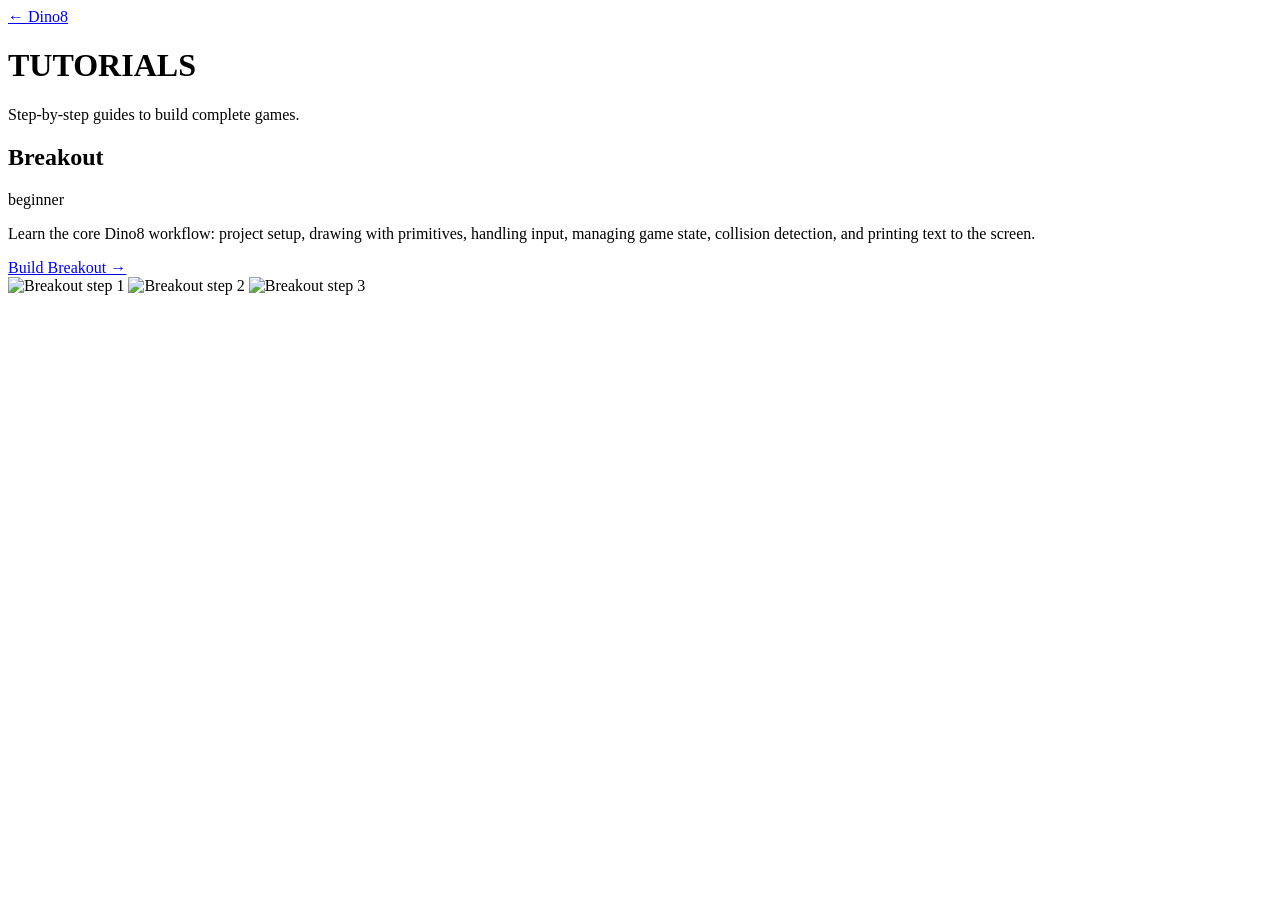
==== tutorials/index.html @ 54c7626a "deploy site update" ====
<!DOCTYPE html>
<html lang="en">
<head>
  <meta charset="UTF-8">
  <meta name="viewport" content="width=device-width, initial-scale=1.0">
  <title>Dino8 Tutorials</title>
  <link rel="icon" href="../favicon.ico" type="image/x-icon">
  <link rel="stylesheet" href="../shared.css">
  <link rel="stylesheet" href="../tutorials.css">
</head>
<body>
  <div class="tutorials-index">
    <a href="../" class="back">&larr; Dino8</a>
    <h1>TUTORIALS</h1>
    <p class="subtitle">Step-by-step guides to build complete games.</p>

    <div class="tutorial-card">
      <div class="tutorial-row">
        <div class="tutorial-text">
          <h2>Breakout</h2>
          <div class="tutorial-tags">
            <span class="tag tag-beginner">beginner</span>
          </div>
          <p>Learn the core Dino8 workflow: project setup, drawing with primitives, handling input, managing game state, collision detection, and printing text to the screen.</p>
          <a href="breakout.html" class="tutorial-btn">Build Breakout &rarr;</a>
        </div>
        <div class="carousel" id="breakoutCarousel">
          <img src="images/breakout/breakout-01.gif" alt="Breakout step 1" class="active">
          <img src="images/breakout/breakout-02.gif" alt="Breakout step 2">
          <img src="images/breakout/breakout-03.gif" alt="Breakout step 3">
          <div class="carousel-dots">
            <span class="active" onclick="showSlide(0)"></span>
            <span onclick="showSlide(1)"></span>
            <span onclick="showSlide(2)"></span>
          </div>
        </div>
      </div>
    </div>

  </div>

  <script>
    (function() {
      const imgs = document.querySelectorAll('#breakoutCarousel img');
      const dots = document.querySelectorAll('#breakoutCarousel .carousel-dots span');
      let current = 0;
      let timer;

      function show(i) {
        imgs[current].classList.remove('active');
        dots[current].classList.remove('active');
        current = i;
        imgs[current].classList.add('active');
        dots[current].classList.add('active');
      }

      function advance() {
        show((current + 1) % imgs.length);
      }

      function startTimer() {
        clearInterval(timer);
        timer = setInterval(advance, 4000);
      }

      window.showSlide = function(i) {
        show(i);
        startTimer();
      };

      startTimer();
    })();
  </script>
<script defer src='https://static.cloudflareinsights.com/beacon.min.js' data-cf-beacon='{"token": "9dc93ba2c8d94e1e8cf8f0b85616ad6d"}'></script>
</body>
</html>
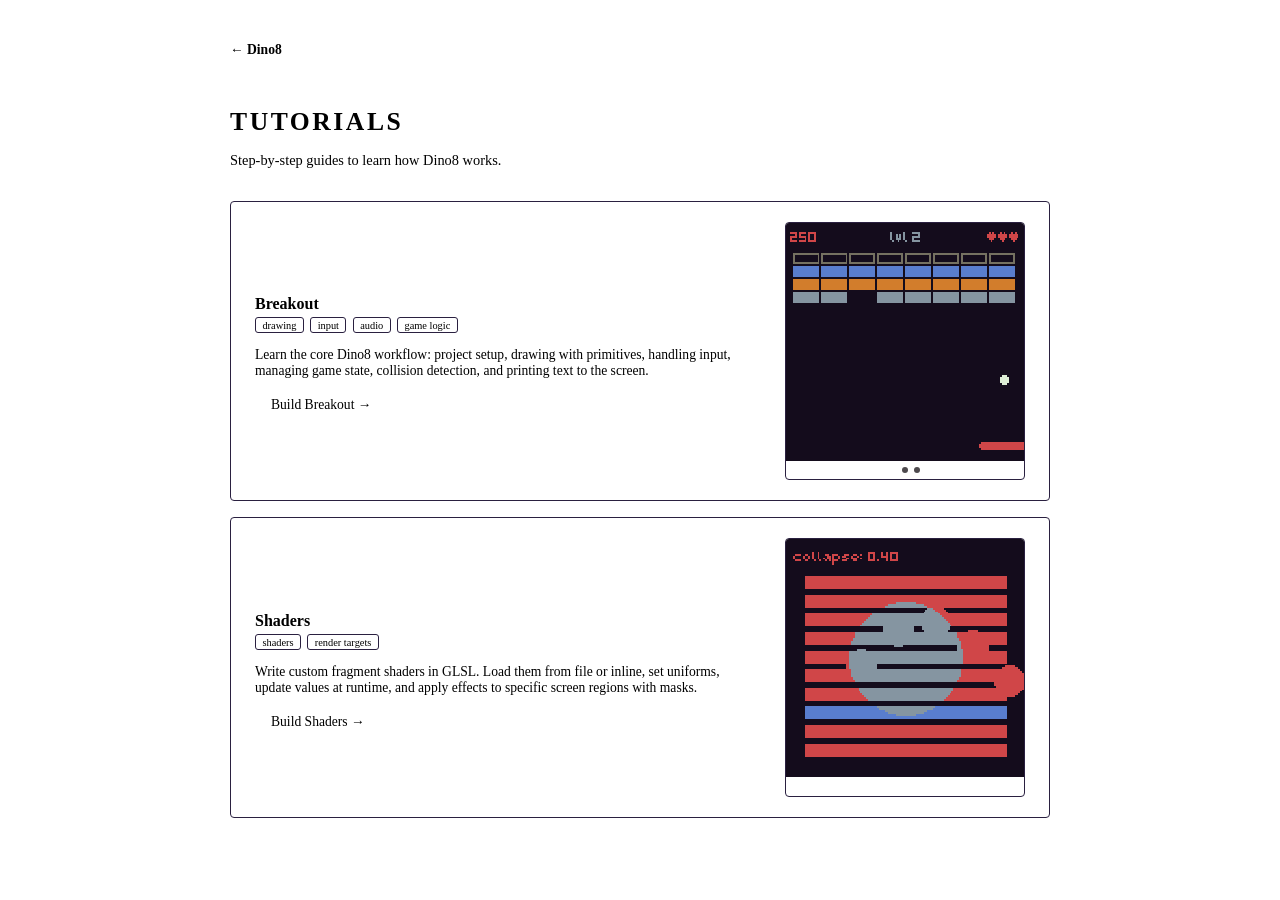
==== commit c8c18a5c: "deploy site update" ====
--- a/tutorials/index.html
+++ b/tutorials/index.html
@@ -12,65 +12,69 @@
   <div class="tutorials-index">
     <a href="../" class="back">&larr; Dino8</a>
     <h1>TUTORIALS</h1>
-    <p class="subtitle">Step-by-step guides to build complete games.</p>
-
-    <div class="tutorial-card">
-      <div class="tutorial-row">
-        <div class="tutorial-text">
-          <h2>Breakout</h2>
-          <div class="tutorial-tags">
-            <span class="tag tag-beginner">beginner</span>
-          </div>
-          <p>Learn the core Dino8 workflow: project setup, drawing with primitives, handling input, managing game state, collision detection, and printing text to the screen.</p>
-          <a href="breakout.html" class="tutorial-btn">Build Breakout &rarr;</a>
-        </div>
-        <div class="carousel" id="breakoutCarousel">
-          <img src="images/breakout/breakout-01.gif" alt="Breakout step 1" class="active">
-          <img src="images/breakout/breakout-02.gif" alt="Breakout step 2">
-          <img src="images/breakout/breakout-03.gif" alt="Breakout step 3">
-          <div class="carousel-dots">
-            <span class="active" onclick="showSlide(0)"></span>
-            <span onclick="showSlide(1)"></span>
-            <span onclick="showSlide(2)"></span>
-          </div>
-        </div>
-      </div>
-    </div>
-
+    <p class="subtitle">Step-by-step guides to learn how Dino8 works.</p>
+    <div id="tutorial-list"></div>
   </div>
 
+  <script src="../components/carousel.js"></script>
   <script>
+    var tutorials = [
+      {
+        title: "Breakout",
+        tags: ["drawing", "input", "audio", "game logic"],
+        description: "Learn the core Dino8 workflow: project setup, drawing with primitives, handling input, managing game state, collision detection, and printing text to the screen.",
+        href: "breakout/",
+        label: "Build Breakout",
+        images: [
+          "breakout/breakout-01.gif",
+          "breakout/breakout-02.gif",
+          "breakout/breakout-03.gif",
+        ],
+      },
+      {
+        title: "Shaders",
+        tags: ["shaders", "render targets"],
+        description: "Write custom fragment shaders in GLSL. Load them from file or inline, set uniforms, update values at runtime, and apply effects to specific screen regions with masks.",
+        href: "shaders-1/",
+        label: "Build Shaders",
+        images: [
+          "shaders-1/shaders-1-01.gif",
+        ],
+      },
+    ];
+
     (function() {
-      const imgs = document.querySelectorAll('#breakoutCarousel img');
-      const dots = document.querySelectorAll('#breakoutCarousel .carousel-dots span');
-      let current = 0;
-      let timer;
+      var list = document.getElementById('tutorial-list');
 
-      function show(i) {
-        imgs[current].classList.remove('active');
-        dots[current].classList.remove('active');
-        current = i;
-        imgs[current].classList.add('active');
-        dots[current].classList.add('active');
-      }
+      tutorials.forEach(function(t) {
+        var card = document.createElement('div');
+        card.className = 'tutorial-card';
 
-      function advance() {
-        show((current + 1) % imgs.length);
-      }
+        var tags = t.tags.map(function(tag) {
+          return '<span class="tag">' + tag + '</span>';
+        }).join('');
 
-      function startTimer() {
-        clearInterval(timer);
-        timer = setInterval(advance, 4000);
-      }
+        var carouselWrap = document.createElement('div');
+        carouselWrap.className = 'carousel-wrap';
 
-      window.showSlide = function(i) {
-        show(i);
-        startTimer();
-      };
+        card.innerHTML = '<div class="tutorial-row">' +
+          '<div class="tutorial-text">' +
+            '<h2>' + t.title + '</h2>' +
+            '<div class="tutorial-tags">' + tags + '</div>' +
+            '<p>' + t.description + '</p>' +
+            '<a href="' + t.href + '" class="tutorial-btn">' + t.label + ' &rarr;</a>' +
+          '</div>' +
+        '</div>';
 
-      startTimer();
+        if (t.images.length > 0) {
+          card.querySelector('.tutorial-row').appendChild(carouselWrap);
+          Carousel.create(carouselWrap, t.images, t.title, 4000);
+        }
+
+        list.appendChild(card);
+      });
     })();
   </script>
-<script defer src='https://static.cloudflareinsights.com/beacon.min.js' data-cf-beacon='{"token": "9dc93ba2c8d94e1e8cf8f0b85616ad6d"}'></script>
+<script defer src='https://static.cloudflareinsights.com/beacon.min.js' data-cf-beacon='{"token": "cc48fbbc3c48445f90d3c06acf5a97f8"}'></script>
 </body>
 </html>
--- a/tutorials.css
+++ b/tutorials.css
@@ -0,0 +1,194 @@
+/* Tutorials index layout */
+
+.tutorials-index {
+  max-width: 820px;
+  margin: 0 auto;
+  padding: 2rem 1.5rem;
+}
+
+.tutorials-index .back {
+  display: inline-block;
+  color: var(--accent);
+  text-decoration: none;
+  font-size: 0.85rem;
+  font-weight: bold;
+  margin-bottom: 2rem;
+}
+
+.tutorials-index .back:hover { color: var(--accent); }
+
+.tutorials-index h1 {
+  font-size: 1.6rem;
+  color: var(--accent);
+  letter-spacing: 0.1em;
+  margin-bottom: 0.5rem;
+}
+
+.tutorials-index .subtitle {
+  color: var(--dim);
+  font-size: 0.9rem;
+  margin-bottom: 2rem;
+}
+
+/* Tutorial card */
+
+.tutorial-card {
+  display: block;
+  text-decoration: none;
+  padding: 1.25rem 1.5rem;
+  background: var(--bg2);
+  border: 1px solid #2a2040;
+  border-radius: 4px;
+  margin-bottom: 1rem;
+  transition: border-color 0.15s;
+}
+
+.tutorial-card:hover {
+  border-color: var(--accent);
+}
+
+.tutorial-text {
+  flex: 1;
+  min-width: 0;
+}
+
+.tutorial-text h2 {
+  font-size: 1rem;
+  color: var(--accent);
+  margin-bottom: 0.25rem;
+}
+
+.tutorial-text p {
+  color: var(--dim);
+  font-size: 0.85rem;
+  margin-bottom: 0.75rem;
+}
+
+.tutorial-tags {
+  display: flex;
+  gap: 0.4rem;
+  margin-bottom: 0.5rem;
+}
+
+.tag {
+  display: inline-block;
+  font-size: 0.65rem;
+  padding: 0.1rem 0.4rem;
+  border-radius: 3px;
+}
+
+.tag {
+  color: var(--dim);
+  border: 1px solid #2a2040;
+}
+
+.tutorial-btn {
+  display: inline-block;
+  padding: 0.4rem 1rem;
+  font-family: inherit;
+  font-size: 0.85rem;
+  text-decoration: none;
+  border: 2px solid var(--accent);
+  color: var(--accent);
+  border-radius: 4px;
+  transition: background 0.15s, color 0.15s;
+}
+
+.tutorial-btn:hover {
+  background: var(--accent);
+  color: var(--bg);
+}
+
+/* Tutorial row layout */
+
+.tutorial-row {
+  display: flex;
+  gap: 2rem;
+  align-items: center;
+}
+
+/* Carousel */
+
+.carousel-wrap {
+  flex: 0 0 240px;
+}
+
+.carousel {
+  position: relative;
+  border: 1px solid #2a2040;
+  border-radius: 4px;
+  overflow: hidden;
+  background: var(--bg2);
+}
+
+.carousel img {
+  display: block;
+  width: 100%;
+  height: auto;
+  image-rendering: pixelated;
+  position: absolute;
+  top: 0;
+  left: 0;
+  opacity: 0;
+  transition: opacity 0.5s ease;
+}
+
+.carousel img.active {
+  opacity: 1;
+  position: relative;
+}
+
+.carousel-dots {
+  display: flex;
+  justify-content: center;
+  align-items: center;
+  gap: 0.4rem;
+  min-height: calc(6px + 0.8rem);
+  background: var(--bg2);
+}
+
+.carousel-dots span {
+  width: 6px;
+  height: 6px;
+  border-radius: 50%;
+  background: #4E4A4E;
+  cursor: pointer;
+  transition: background 0.2s;
+}
+
+.carousel-dots span.active {
+  background: var(--accent);
+}
+
+/* Tutorial nav dots (switch between tutorials on home page) */
+
+.tutorial-nav-dots {
+  display: flex;
+  justify-content: center;
+  gap: 0.4rem;
+  padding-top: 0.75rem;
+}
+
+.tutorial-nav-dot {
+  width: 6px;
+  height: 6px;
+  border-radius: 50%;
+  background: #4E4A4E;
+  cursor: pointer;
+  transition: background 0.2s;
+}
+
+.tutorial-nav-dot.active {
+  background: var(--accent);
+}
+
+@media (max-width: 500px) {
+  .tutorial-row {
+    flex-direction: column;
+  }
+  .carousel-wrap {
+    flex: none;
+    width: 100%;
+    max-width: 240px;
+  }
+}
